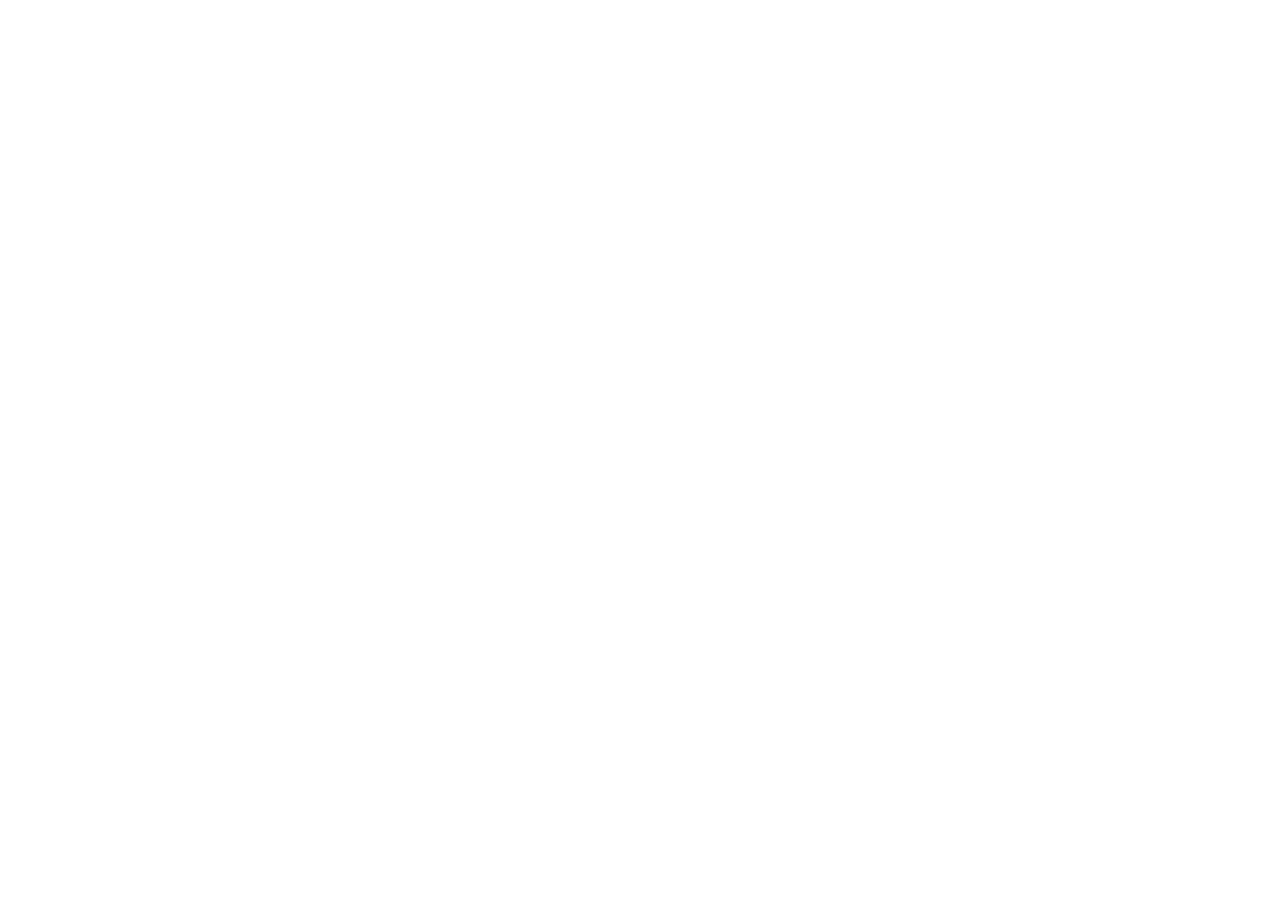
==== CSS/es9/esercizio-9/index.html @ fee78b99 "add es9" ====
<!DOCTYPE html>
<html lang="en">
<head>
    <meta charset="UTF-8">
    <meta http-equiv="X-UA-Compatible" content="IE=edge">
    <meta name="viewport" content="width=device-width, initial-scale=1.0">
    <title>Document</title>
</head>
<body>
    
</body>
</html>
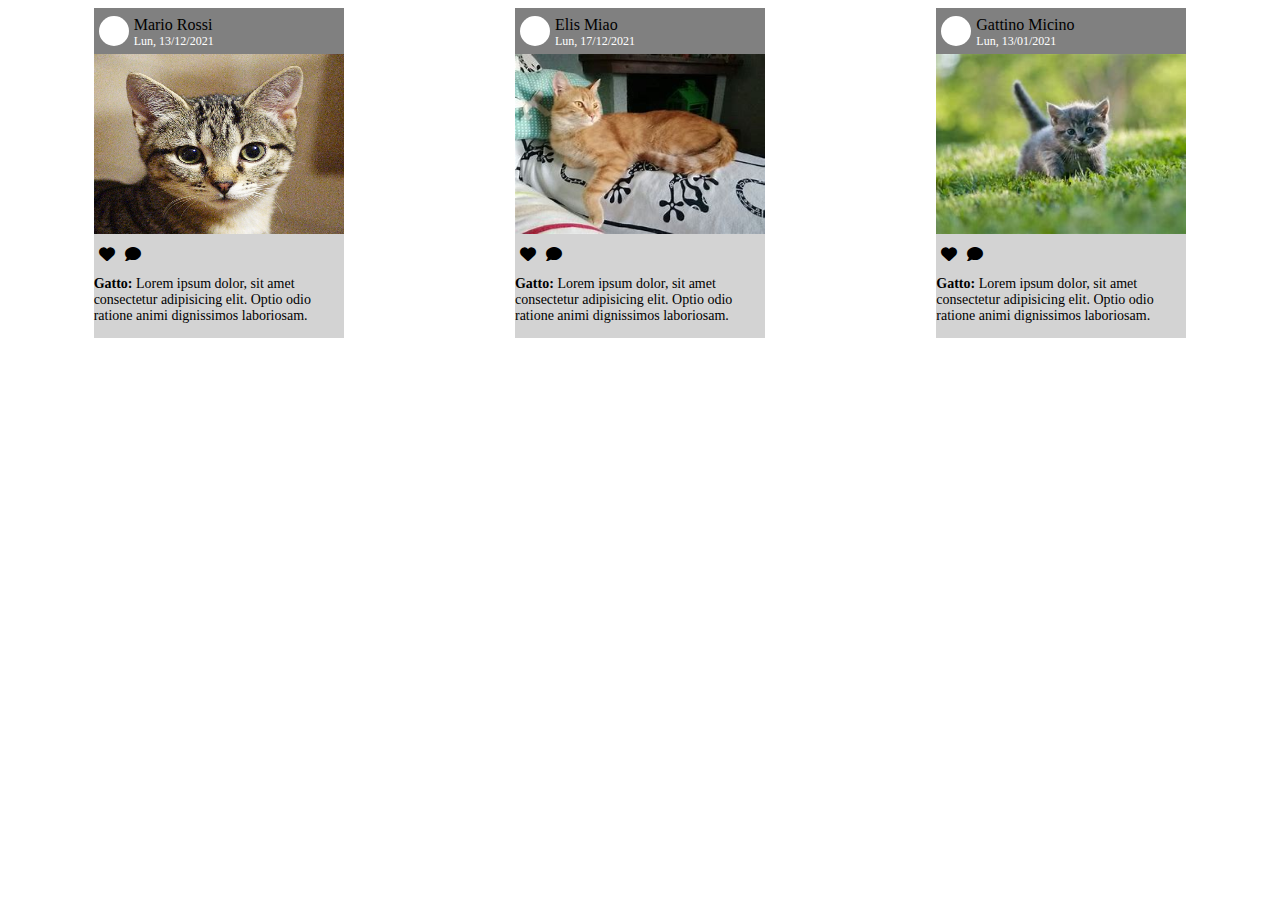
==== commit 88460e98: "modify es9 and add cat image" ====
--- a/CSS/es9/esercizio-9/index.html
+++ b/CSS/es9/esercizio-9/index.html
@@ -5,8 +5,61 @@
     <meta http-equiv="X-UA-Compatible" content="IE=edge">
     <meta name="viewport" content="width=device-width, initial-scale=1.0">
     <title>Document</title>
+    <link rel="stylesheet" href="style.css">
+    <link rel="stylesheet" href="https://cdnjs.cloudflare.com/ajax/libs/font-awesome/6.0.0/css/all.min.css" integrity="sha512-9usAa10IRO0HhonpyAIVpjrylPvoDwiPUiKdWk5t3PyolY1cOd4DSE0Ga+ri4AuTroPR5aQvXU9xC6qOPnzFeg==" crossorigin="anonymous" referrerpolicy="no-referrer" />
 </head>
 <body>
-    
+    <div class="card-conteiner">
+        <div class="card-header">
+            <div class="ball"></div>
+            <div class="inter-text">
+                     <p class="name">Mario Rossi</p>
+                    <p class="data">Lun, 13/12/2021</p>
+            </div>
+            </div>
+        <div class="image-container"> <img src="assets/gatto 1.jpg" alt="foto di un gatto" width="250px" height="180px"></div>
+        <div class="icon-container">
+            <i  id="icon1" class="fa-solid fa-heart"></i>
+            <i class="fa-solid fa-comment"></i>
+        </div>
+        <div class="text-container">
+            <p><strong>Gatto:</strong>  Lorem ipsum dolor, sit amet consectetur adipisicing elit. Optio odio ratione animi dignissimos laboriosam.</p>
+        </div>
+    </div>
+    <div class="card-conteiner">
+        <div class="card-header">
+            <div class="ball"></div>
+            <div class="inter-text">
+                     <p class="name">Elis Miao</p>
+                    <p class="data">Lun, 17/12/2021</p>
+            </div>
+            </div>
+        <div class="image-container"> <img src="assets/gatto rosso.jpg" alt="foto di un gatto" width="250px" height="180px"></div>
+        <div class="icon-container">
+            <i  id="icon1" class="fa-solid fa-heart"></i>
+            <i class="fa-solid fa-comment"></i>
+        </div>
+        <div class="text-container">
+            <p><strong>Gatto:</strong>  Lorem ipsum dolor, sit amet consectetur adipisicing elit. Optio odio ratione animi dignissimos laboriosam.</p>
+        </div>
+    </div>
+    <div class="card-conteiner">
+        <div class="card-header">
+            <div class="ball"></div>
+            <div class="inter-text">
+                     <p class="name">Gattino Micino</p>
+                    <p class="data">Lun, 13/01/2021</p>
+            </div>
+            </div>
+        <div class="image-container"> <img src="assets/gatto3.jpg" alt="foto di un gatto" width="250px" height="180px"></div>
+        <div class="icon-container">
+            <i  id="icon1" class="fa-solid fa-heart"></i>
+            <i class="fa-solid fa-comment"></i>
+        </div>
+        <div class="text-container">
+            <p><strong>Gatto:</strong>  Lorem ipsum dolor, sit amet consectetur adipisicing elit. Optio odio ratione animi dignissimos laboriosam.</p>
+        </div>
+    </div>
 </body>
+
 </html>--- a/CSS/es9/esercizio-9/style.css
+++ b/CSS/es9/esercizio-9/style.css
@@ -0,0 +1,59 @@
+body {
+    background-color: white;
+    display: flex;
+    flex-direction: row;
+    justify-content: space-around;
+    
+}
+.card-conteiner {
+   display: flex;
+   flex-direction: column; 
+   width: 250px;
+   height: 320px;
+   
+   
+    
+   
+}
+.card-header {
+    display: flex;
+    flex-direction: row;
+    align-items: center;
+    background-color: grey;
+}
+.ball {
+    margin: 5px;
+    width: 30px;
+    height: 30px;
+    background-color: white;
+    border-radius: 100%;
+    
+}
+.inter-text {
+      line-height: 1px;
+}
+.data {
+    color: white;
+    font-size: 12px;
+}
+.image-container {
+    background-color: lightgray;
+}
+.icon-container {
+    display: flex;
+    flex-direction: row;
+    align-items: center;
+    padding-top: 8px;
+    padding-left: 5px;
+    justify-content: flex-start;
+    background-color: lightgrey;
+    
+}
+#icon1 {
+    margin-right: 10px;
+}
+.text-container {
+    background-color: lightgrey;
+    font-size: 14px;
+   
+}
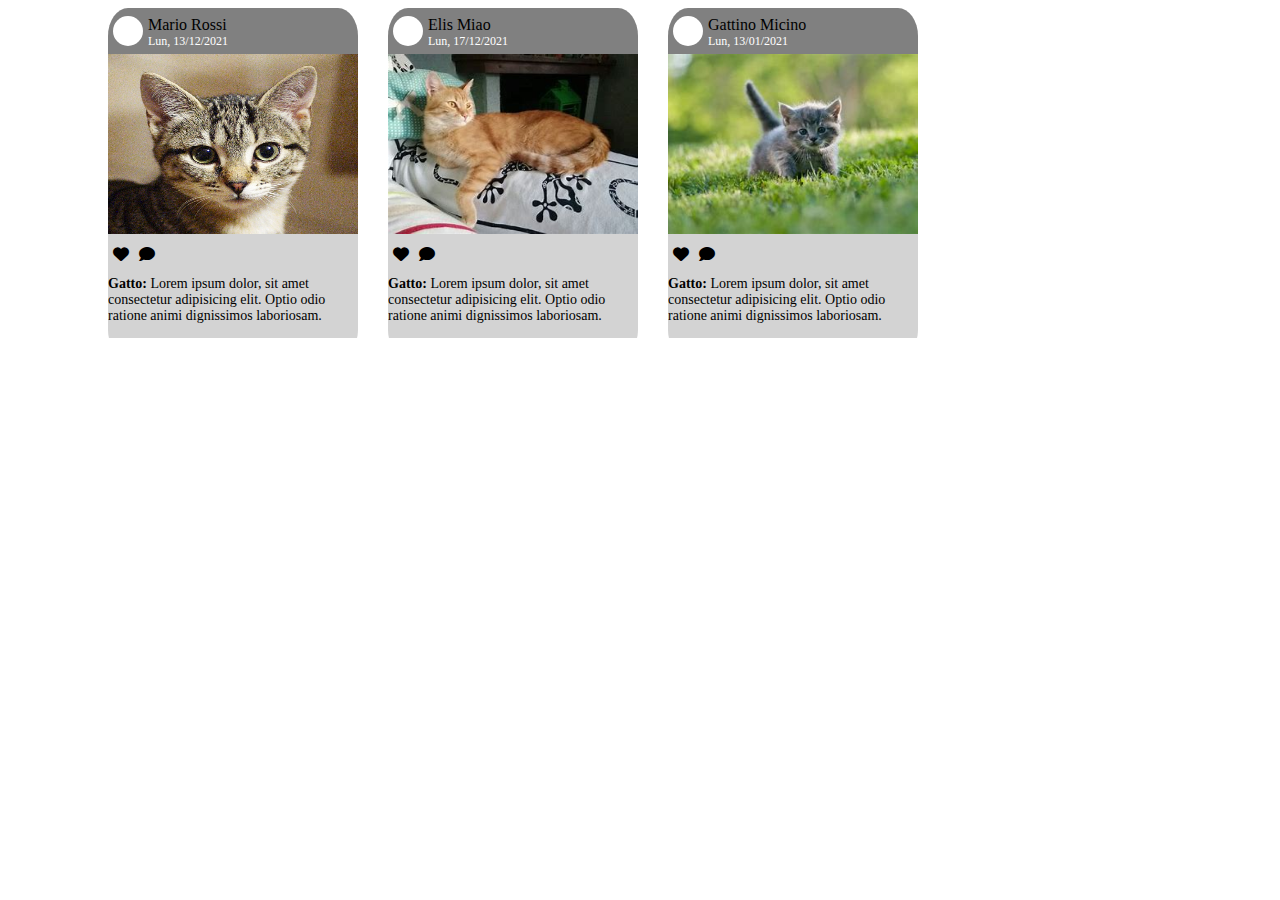
==== commit 8804ef84: "add es9" ====
--- a/CSS/es9/esercizio-9/index.html
+++ b/CSS/es9/esercizio-9/index.html
@@ -4,60 +4,62 @@
     <meta charset="UTF-8">
     <meta http-equiv="X-UA-Compatible" content="IE=edge">
     <meta name="viewport" content="width=device-width, initial-scale=1.0">
-    <title>Document</title>
+    <title>es9</title>
     <link rel="stylesheet" href="style.css">
     <link rel="stylesheet" href="https://cdnjs.cloudflare.com/ajax/libs/font-awesome/6.0.0/css/all.min.css" integrity="sha512-9usAa10IRO0HhonpyAIVpjrylPvoDwiPUiKdWk5t3PyolY1cOd4DSE0Ga+ri4AuTroPR5aQvXU9xC6qOPnzFeg==" crossorigin="anonymous" referrerpolicy="no-referrer" />
 </head>
 <body>
-    <div class="card-conteiner">
-        <div class="card-header">
-            <div class="ball"></div>
-            <div class="inter-text">
-                     <p class="name">Mario Rossi</p>
-                    <p class="data">Lun, 13/12/2021</p>
+    <div class="grand-container">
+        <div class="card-conteiner">
+            <div class="card-header">
+                <div class="ball"></div>
+                <div class="inter-text">
+                         <p class="name">Mario Rossi</p>
+                        <p class="data">Lun, 13/12/2021</p>
+                </div>
+                </div>
+            <div class="image-container"> <img src="assets/gatto 1.jpg" alt="foto di un gatto" width="250px" height="180px"></div>
+            <div class="icon-container">
+                <i  id="icon1" class="fa-solid fa-heart"></i>
+                <i class="fa-solid fa-comment"></i>
             </div>
+            <div class="text-container">
+                <p><strong>Gatto:</strong>  Lorem ipsum dolor, sit amet consectetur adipisicing elit. Optio odio ratione animi dignissimos laboriosam.</p>
             </div>
-        <div class="image-container"> <img src="assets/gatto 1.jpg" alt="foto di un gatto" width="250px" height="180px"></div>
-        <div class="icon-container">
-            <i  id="icon1" class="fa-solid fa-heart"></i>
-            <i class="fa-solid fa-comment"></i>
         </div>
-        <div class="text-container">
-            <p><strong>Gatto:</strong>  Lorem ipsum dolor, sit amet consectetur adipisicing elit. Optio odio ratione animi dignissimos laboriosam.</p>
+        <div class="card-conteiner">
+            <div class="card-header">
+                <div class="ball"></div>
+                <div class="inter-text">
+                         <p class="name">Elis Miao</p>
+                        <p class="data">Lun, 17/12/2021</p>
+                </div>
+                </div>
+            <div class="image-container"> <img src="assets/gatto rosso.jpg" alt="foto di un gatto" width="250px" height="180px"></div>
+            <div class="icon-container">
+                <i  id="icon1" class="fa-solid fa-heart"></i>
+                <i class="fa-solid fa-comment"></i>
+            </div>
+            <div class="text-container">
+                <p><strong>Gatto:</strong>  Lorem ipsum dolor, sit amet consectetur adipisicing elit. Optio odio ratione animi dignissimos laboriosam.</p>
+            </div>
         </div>
-    </div>
-    <div class="card-conteiner">
-        <div class="card-header">
-            <div class="ball"></div>
-            <div class="inter-text">
-                     <p class="name">Elis Miao</p>
-                    <p class="data">Lun, 17/12/2021</p>
+        <div class="card-conteiner">
+            <div class="card-header">
+                <div class="ball"></div>
+                <div class="inter-text">
+                         <p class="name">Gattino Micino</p>
+                        <p class="data">Lun, 13/01/2021</p>
+                </div>
+                </div>
+            <div class="image-container"> <img src="assets/gatto3.jpg" alt="foto di un gatto" width="250px" height="180px"></div>
+            <div class="icon-container">
+                <i  id="icon1" class="fa-solid fa-heart"></i>
+                <i class="fa-solid fa-comment"></i>
             </div>
+            <div class="text-container">
+                <p><strong>Gatto:</strong>  Lorem ipsum dolor, sit amet consectetur adipisicing elit. Optio odio ratione animi dignissimos laboriosam.</p>
             </div>
-        <div class="image-container"> <img src="assets/gatto rosso.jpg" alt="foto di un gatto" width="250px" height="180px"></div>
-        <div class="icon-container">
-            <i  id="icon1" class="fa-solid fa-heart"></i>
-            <i class="fa-solid fa-comment"></i>
-        </div>
-        <div class="text-container">
-            <p><strong>Gatto:</strong>  Lorem ipsum dolor, sit amet consectetur adipisicing elit. Optio odio ratione animi dignissimos laboriosam.</p>
-        </div>
-    </div>
-    <div class="card-conteiner">
-        <div class="card-header">
-            <div class="ball"></div>
-            <div class="inter-text">
-                     <p class="name">Gattino Micino</p>
-                    <p class="data">Lun, 13/01/2021</p>
-            </div>
-            </div>
-        <div class="image-container"> <img src="assets/gatto3.jpg" alt="foto di un gatto" width="250px" height="180px"></div>
-        <div class="icon-container">
-            <i  id="icon1" class="fa-solid fa-heart"></i>
-            <i class="fa-solid fa-comment"></i>
-        </div>
-        <div class="text-container">
-            <p><strong>Gatto:</strong>  Lorem ipsum dolor, sit amet consectetur adipisicing elit. Optio odio ratione animi dignissimos laboriosam.</p>
         </div>
     </div>
 </body>
--- a/CSS/es9/esercizio-9/style.css
+++ b/CSS/es9/esercizio-9/style.css
@@ -1,18 +1,26 @@
-body {
+
+.grand-container {
     background-color: white;
     display: flex;
     flex-direction: row;
-    justify-content: space-around;
+    justify-content: center;
+    align-items: center;
+    width: 1rem;
+    height: 1rem;
+
+   
+    gap: 30px;
+
+    
     
 }
 .card-conteiner {
-   display: flex;
+   display:flex;
    flex-direction: column; 
    width: 250px;
-   height: 320px;
-   
-   
-    
+   height: 350px;
+   border-radius: 8%;
+   overflow: hidden;
    
 }
 .card-header {
@@ -20,7 +28,8 @@
     flex-direction: row;
     align-items: center;
     background-color: grey;
-}
+    
+    }
 .ball {
     margin: 5px;
     width: 30px;
@@ -57,3 +66,25 @@
     font-size: 14px;
    
 }
+@media screen and (min-width: 375px) {
+    .grand-container {
+        display: flex;
+        flex-direction: column;
+        justify-content: center;
+        align-items: center;
+       
+        width: auto;
+        height: auto;
+    }
+}
+@media  screen and (min-width: 768px) {
+    .grand-container {
+        display: flex;
+        flex-direction: row;
+        flex-wrap: wrap;
+        justify-content: flex-start;
+        margin-left: 100px;
+        padding: 0px;
+    }
+
+}